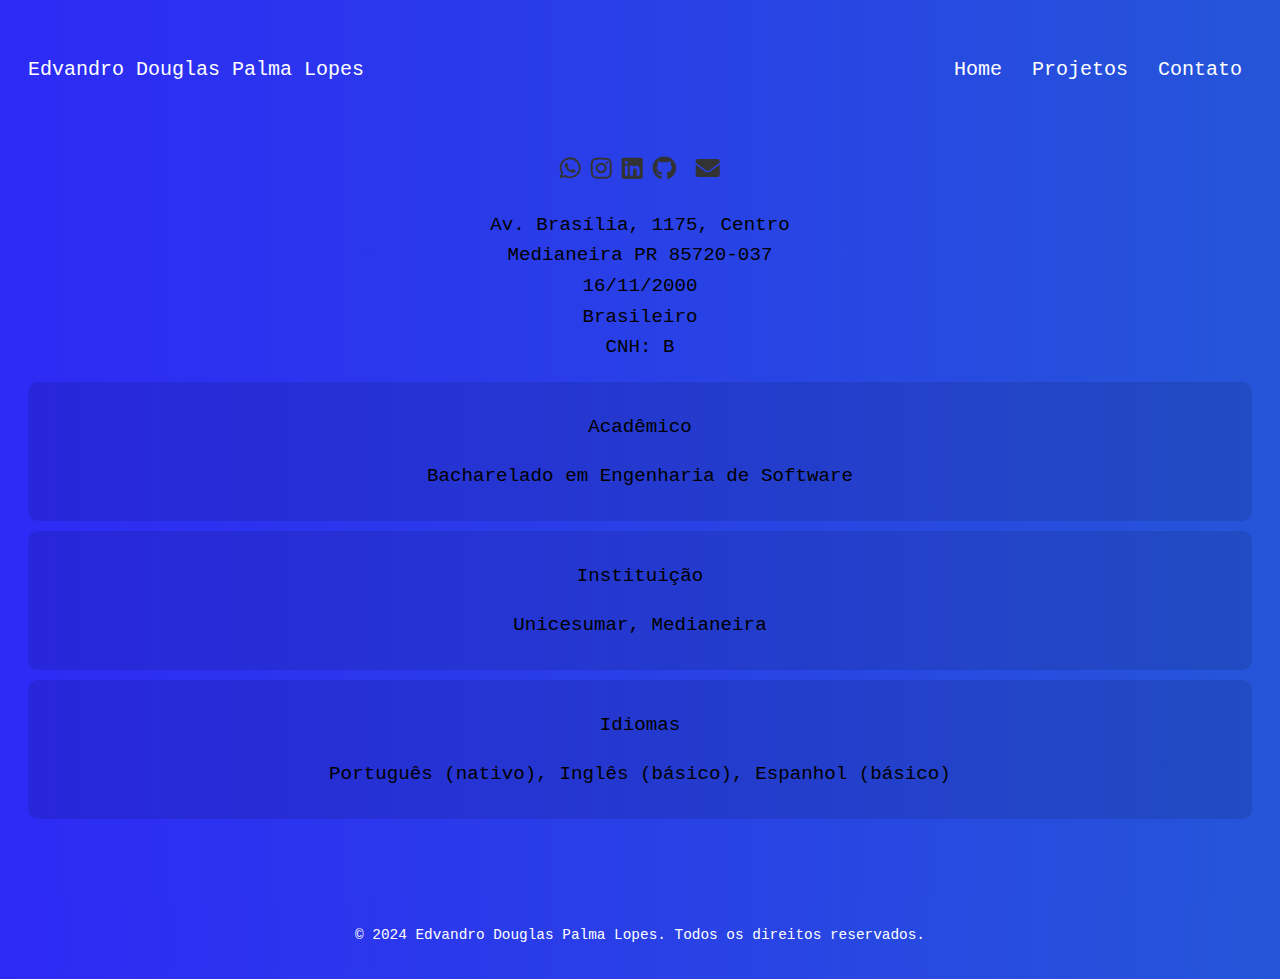
==== contato.html @ 4959bc3e "atualizar" ====
<!DOCTYPE html>
<html lang="pt-BR">
<head>
    <meta charset="UTF-8">
    <meta name="viewport" content="width=device-width, initial-scale=1.0">
    <title>Contato - Edvandro Douglas Palma Lopes</title>
    <link rel="stylesheet" href="css/styles.css">
    <script src="js/script.js"></script>
    <link rel="stylesheet" href="https://cdnjs.cloudflare.com/ajax/libs/font-awesome/5.15.4/css/all.min.css">
</head>
<body>
    <header>
        <h1>Edvandro Douglas Palma Lopes</h1>
        <div class="menu-toggle">
            <div class="hamburger"></div>
        </div>
        <nav>
            <ul>
                <li><a href="index.html">Home</a></li>
                <li><a href="projetos.html">Projetos</a></li>
                <li><a href="contato.html">Contato</a></li>
            </ul>
        </nav>
    </header>
    <div class="container">
        <section id="contato">
            <div class="contact-icons">
                <a href="https://api.whatsapp.com/send?phone=5545988000647" target="_blank" rel="noopener noreferrer"><i class="fab fa-whatsapp"></i></a>
                <a href="https://www.instagram.com/d.o.u.g.l.a.s.v.i.n.i/" target="_blank" rel="noopener noreferrer"><i class="fab fa-instagram"></i></a>
                <a href="https://www.linkedin.com/in/edvandro-douglas-6b5797223/" target="_blank" rel="noopener noreferrer"><i class="fab fa-linkedin"></i></a>
                <a href="https://github.com/douglasvinivini" target="_blank" rel="noopener noreferrer"><i class="fab fa-github"></i></a>
                <a href="https://www.workana.com/freelancer/edvandrodouglas" target="_blank" rel="noopener noreferrer"><i class="fab fa-workana"></i></a>
                <a href="mailto:contato.douglasvini@outlook.com" target="_blank" rel="noopener noreferrer"><i class="fas fa-envelope"></i></a>
            </div>
            <div class="contact-info">
                <p>
                    Av. Brasília, 1175, Centro<br>
                    Medianeira PR 85720-037<br>
                    16/11/2000<br>
                    Brasileiro<br>
                    CNH: B
                </p>
            </div>
            <div class="formation-info">
                <p>Acadêmico</p>
                <p>Bacharelado em Engenharia de Software</p>
            </div>
            <div class="formation-info">
                <p>Instituição</p>
                <p>Unicesumar, Medianeira</p>
            </div>
            <div class="language-info">
                <p>Idiomas</p>
                <p>Português (nativo), Inglês (básico), Espanhol (básico)</p>
            </div>
            <form>
                <!-- Formulário de contato aqui -->
            </form>
        </section>
    </div>
    <footer>
        <p>&copy; 2024 Edvandro Douglas Palma Lopes. Todos os direitos reservados.</p>
    </footer>
</body>
</html>
---- css/styles.css ----
/* Estilos gerais para todo o site */
body {
    font-family: 'Courier New', monospace; /* Fonte estilo programação */
    color: #000000; /* Fonte preta para o corpo do site */
    line-height: 1.6;
    display: flex;
    flex-direction: column;
    min-height: 100vh;
    overflow-y: scroll; /* Ativa a rolagem vertical */
    overflow-x: hidden; /* Esconde a rolagem horizontal */
    background: linear-gradient(270deg, #0dd883, #2d2af5);
    background-size: 400% 400%;
    animation: gradientAnimation 20s ease infinite;
}

/* Animação de gradiente */
@keyframes gradientAnimation {
    0% {
        background-position: 0% 50%;
    }
    50% {
        background-position: 100% 50%;
    }
    100% {
        background-position: 0% 50%;
    }
}

/* Estilos da barra de rolagem */
/* Webkit (Safari/Chrome) */
body::-webkit-scrollbar {
    width: 10px;
}

body::-webkit-scrollbar-track {
    background: #0dd883; /* Cor de fundo da barra de rolagem */
}

body::-webkit-scrollbar-thumb {
    background-color: #2d2af5; /* Cor do "thumb" (a parte deslizante) */
    border-radius: 5px;
    border: 2px solid #0dd883; /* Cor da borda */
}

/* Firefox */
body {
    scrollbar-width: thin;
    scrollbar-color: #2d2af5 #0dd883;
}

header {
    display: flex;
    justify-content: space-between;
    align-items: center;
    padding: 20px;
}

header h1 {
    margin: 0;
    color: #ffffff; /* Fonte branca para o nome */
    font-size: 20px; /* Tamanho da fonte igual ao dos botões */
    overflow: hidden; /* Garante que o texto seja cortado corretamente */
    white-space: nowrap; /* Impede a quebra de linha */
    animation: typing 3.5s steps(40, end);
    font-weight: normal; /* Remove o negrito */
}

/* Animação de digitação */
@keyframes typing {
    from {
        width: 0;
    }
    to {
        width: 100%;
    }
}

nav ul {
    display: flex;
    list-style-type: none;
    padding: 0;
    gap: 10px;
}

nav ul li {
    font-size: 20px;
    position: relative;
    padding: 10px;
    cursor: pointer; /* Adiciona cursor apontador */
}

nav ul li a {
    color: #ffffff; /* Fonte branca para os botões de navegação */
    text-decoration: none;
    display: block; /* Transforma o link em bloco para ocupar a largura do pai */
}

nav ul li::after {
    content: '';
    position: absolute;
    bottom: -5px;
    left: 0;
    width: 0;
    height: 2px;
    background-color: #000000;
    transition: width 0.3s ease;
}

nav ul li:hover::after {
    width: 100%;
}

.container {
    flex: 1; /* Faz o contêiner principal ocupar o espaço restante */
    padding: 20px;
}

footer {
    text-align: center;
    padding: 10px 0;
    background: linear-gradient(270deg, #0dd883, #2d2af5);
    color: #ffffff; /* Fonte branca para os direitos autorais */
    position: relative;
    bottom: 0;
    left: 0;
    width: 100%;
    background-size: 400% 400%;
    animation: gradientAnimation 20s ease infinite;
    font-size: 0.90em;
}

/* Estilos específicos para a página Home */
section#home {
    text-align: center;
    padding: 20px;
    font-size: 1.2em;
}

section#home h2,
section#home p {
    margin-bottom: 15px;
}

section#home h2 {
    font-size: 1.2em; /* Ajuste o tamanho do título "Bem-vindo" conforme necessário */
    font-weight: normal; /* Remove o negrito */
}

/* Estilos específicos para a página de Projetos */
section#projetos h2 {
    margin-bottom: 20px;
    font-size: 1.2em;
    font-weight: normal; /* Remove o negrito */
    text-align: center;
}

/* Estilos adicionais para a página de Contato */
.contact-icons {
    font-size: 24px;
    display: flex;
    justify-content: center;
    margin-bottom: 10px;
}

.contact-icons a {
    color: #333;
    margin-right: 10px;
}

.contact-icons a:hover {
    color: #0dd883;
}

.contact-icons a:last-child {
    margin-right: 0; /* Remove a margem direita do último ícone */
}

.formation-info,
.language-info {
    background-color: rgba(0, 0, 0, 0.1);
    padding: 10px;
    border-radius: 10px;
    margin-bottom: 10px;
    transition: background-color 0.3s ease, color 0.3s ease; /* Adiciona transição para cor do texto */
    text-align: center; /* Centraliza o texto */
    color: #000000; /* Cor do texto inicial */
}

.formation-info:hover,
.language-info:hover {
    background-color: #ffffff; /* Fundo branco ao passar o mouse ou tocar */
    color: #000000; /* Cor do texto ao passar o mouse ou tocar */
}

#contato {
    margin-bottom: 60px;
    text-align: center; /* Centraliza todo o conteúdo dentro do elemento com id="contato" */
    font-size: 1.2em;
}

/* Estilos para telas menores (responsivo) */
@media only screen and (max-width: 768px) {
    header {
        flex-direction: column;
        align-items: flex-start;
    }

    header h1 {
        font-size: 16px;
        margin-bottom: 10px;
    }

    nav {
        text-align: center; /* Centraliza os links na horizontal */
        margin-top: 10px; /* Espaçamento acima dos links */
        align-items: center;
    }

    nav ul {
        display: flex;
        justify-content: center; /* Centraliza os itens na horizontal */
        gap: 10px;
    }

    nav ul li {
        padding: 8px 10px; /* Adiciona um espaçamento interno */
    }

    nav ul li::after {
        display: none; /* Remove a linha sob o link */
    }

    .contact-icons {
        flex-direction: horizontal;
        align-items: center;
    }

    .formation-info,
    .language-info {
        background-color: rgba(0, 0, 0, 0.1);
        padding: 10px;
        border-radius: 10px;
        margin-bottom: 10px;
        transition: background-color 0.3s ease, color 0.3s ease; /* Adiciona transição para cor do texto */
        text-align: center; /* Centraliza o texto */
        color: #000000; /* Cor do texto inicial */
    }

    .formation-info:hover,
    .language-info:hover {
        background-color: #ffffff; /* Fundo branco ao passar o mouse ou tocar */
        color: #000000; /* Cor do texto ao passar o mouse ou tocar */
    }
}

/* Estilos para telas muito pequenas (celulares) */
@media only screen and (max-width: 480px) {
    nav ul li {
        font-size: 15px;
    }

    .contact-icons {
        font-size: 20px;
    }
}

/* Estilos para o ícone do menu hambúrguer */
.menu-toggle {
    display: none; /* Inicia oculto em telas maiores */
    cursor: pointer;
    padding: 10px;
}

.hamburger {
    width: 30px;
    height: 3px;
    background-color: #ffffff;
    margin: 6px 0;
    transition: transform 0.3s ease-in-out;
}

/* Estilos para mostrar o menu em telas menores */
@media only screen and (max-width: 768px) {
    .menu-toggle {
        display: flex;
        align-items: center;
    }

    nav {
        display: none;
        position: absolute;
        top: 60px;
        left: 0;
        width: 100%;
        background-color: #2d2af5;
        padding: 20px;
        box-sizing: border-box;
    }

    nav.active {
        display: block;
    }

    .hamburger.active {
        transform: rotate(90deg);
    }

    nav ul {
        display: flex;
        flex-direction: column;
        gap: 20px;
    }

    nav ul li {
        font-size: 18px;
    }
}
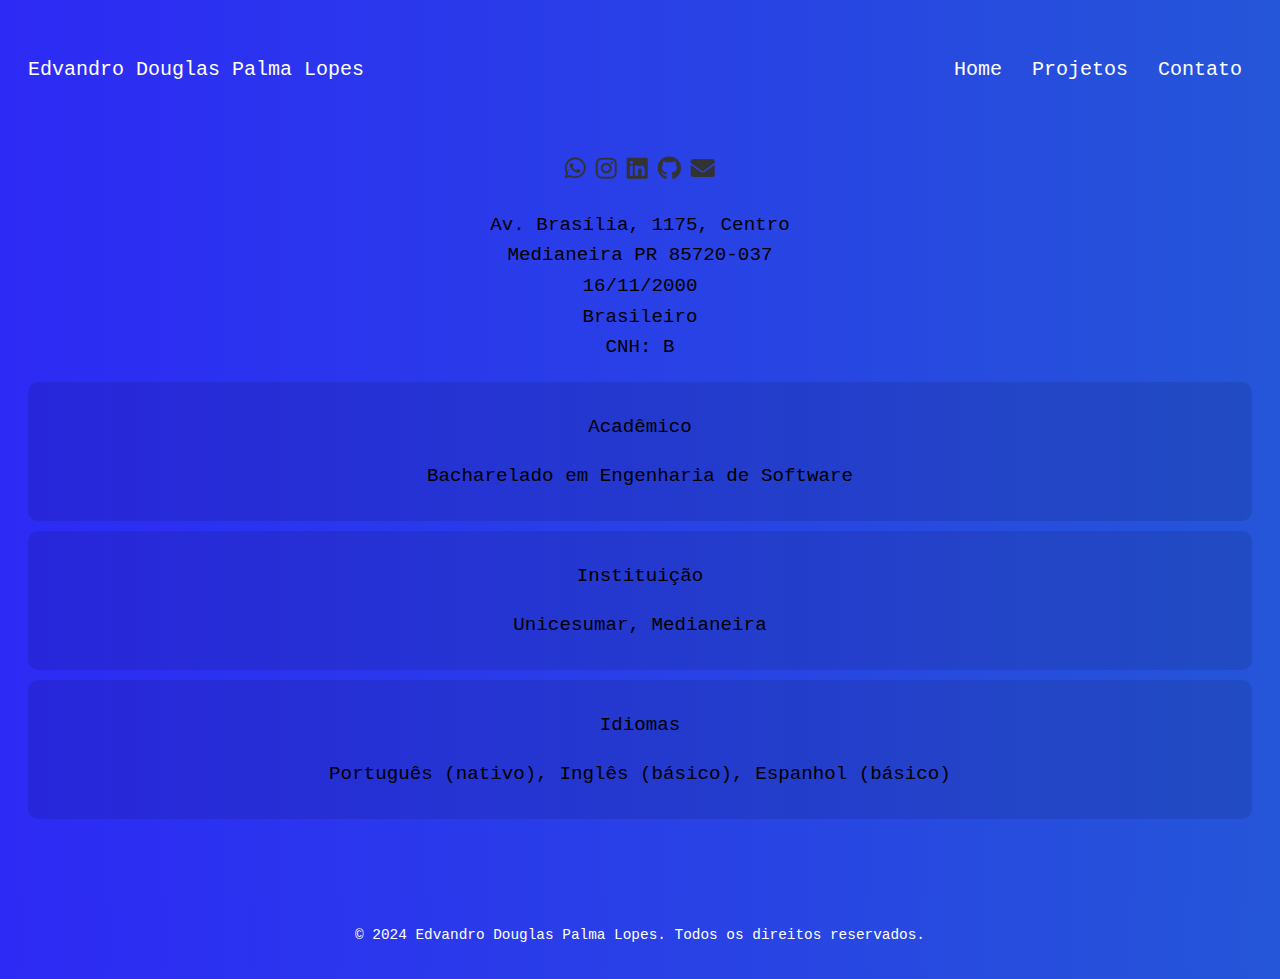
==== commit 10cdd2e8: "atualizar" ====
--- a/contato.html
+++ b/contato.html
@@ -29,7 +29,6 @@
                 <a href="https://www.instagram.com/d.o.u.g.l.a.s.v.i.n.i/" target="_blank" rel="noopener noreferrer"><i class="fab fa-instagram"></i></a>
                 <a href="https://www.linkedin.com/in/edvandro-douglas-6b5797223/" target="_blank" rel="noopener noreferrer"><i class="fab fa-linkedin"></i></a>
                 <a href="https://github.com/douglasvinivini" target="_blank" rel="noopener noreferrer"><i class="fab fa-github"></i></a>
-                <a href="https://www.workana.com/freelancer/edvandrodouglas" target="_blank" rel="noopener noreferrer"><i class="fab fa-workana"></i></a>
                 <a href="mailto:contato.douglasvini@outlook.com" target="_blank" rel="noopener noreferrer"><i class="fas fa-envelope"></i></a>
             </div>
             <div class="contact-info">
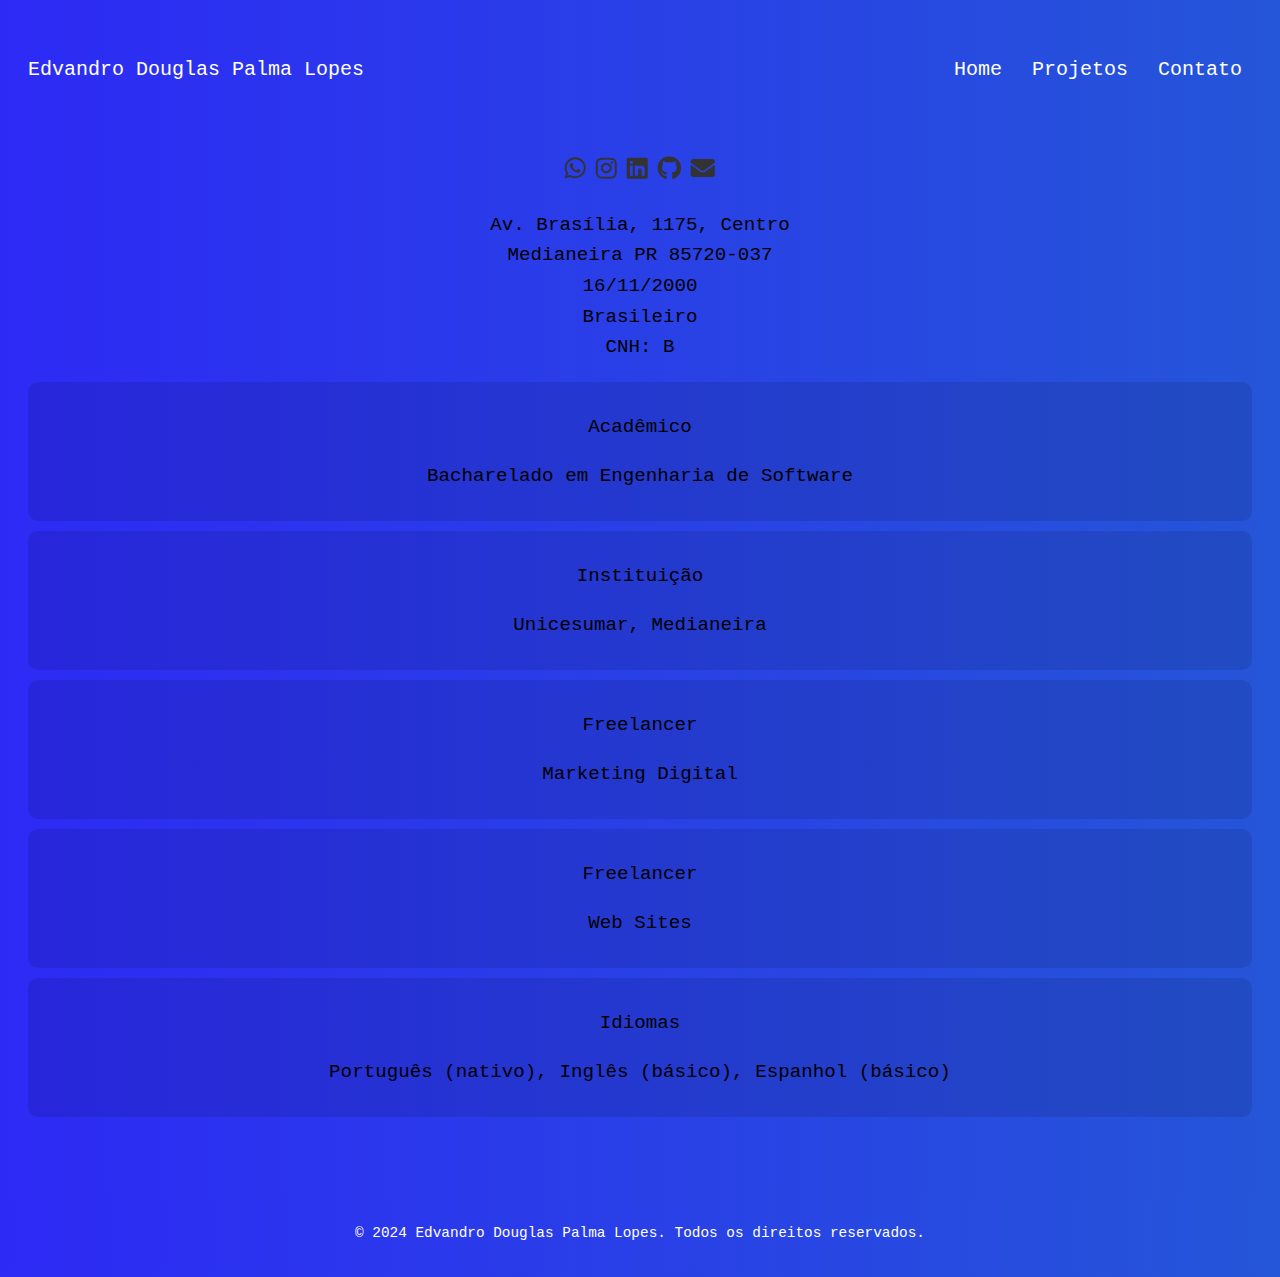
==== commit 4bd2867a: "atualizar" ====
--- a/contato.html
+++ b/contato.html
@@ -48,6 +48,14 @@
                 <p>Instituição</p>
                 <p>Unicesumar, Medianeira</p>
             </div>
+            <div class="formation-info">
+                <p>Freelancer</p>
+                <p>Marketing Digital</p>
+            </div>
+            <div class="formation-info">
+                <p>Freelancer</p>
+                <p>Web Sites</p>
+            </div>
             <div class="language-info">
                 <p>Idiomas</p>
                 <p>Português (nativo), Inglês (básico), Espanhol (básico)</p>
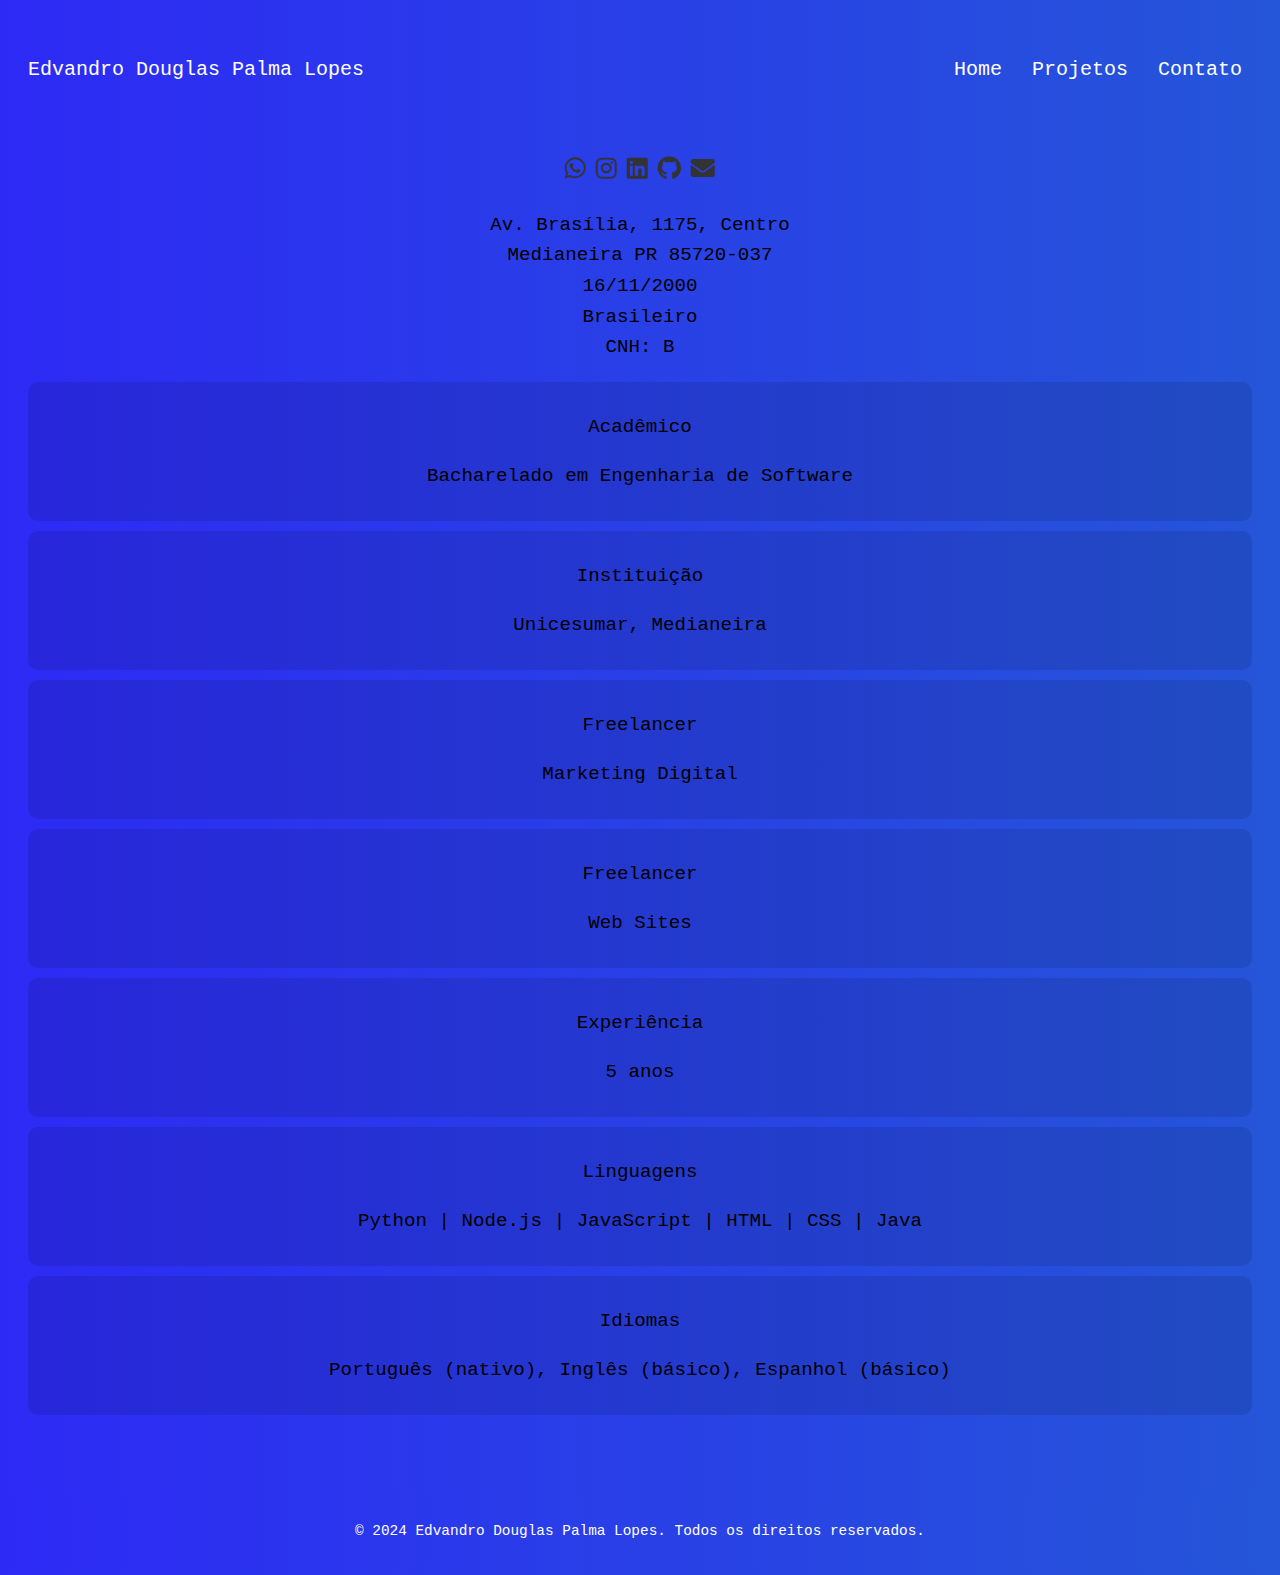
==== commit 33a091f5: "atualizar" ====
--- a/contato.html
+++ b/contato.html
@@ -56,6 +56,14 @@
                 <p>Freelancer</p>
                 <p>Web Sites</p>
             </div>
+            <div class="formation-info">
+                <p>Experiência</p>
+                <p>5 anos</p>
+            </div>
+            <div class="formation-info">
+                <p>Linguagens</p>
+                <p>Python | Node.js | JavaScript | HTML | CSS | Java</p>
+            </div>
             <div class="language-info">
                 <p>Idiomas</p>
                 <p>Português (nativo), Inglês (básico), Espanhol (básico)</p>
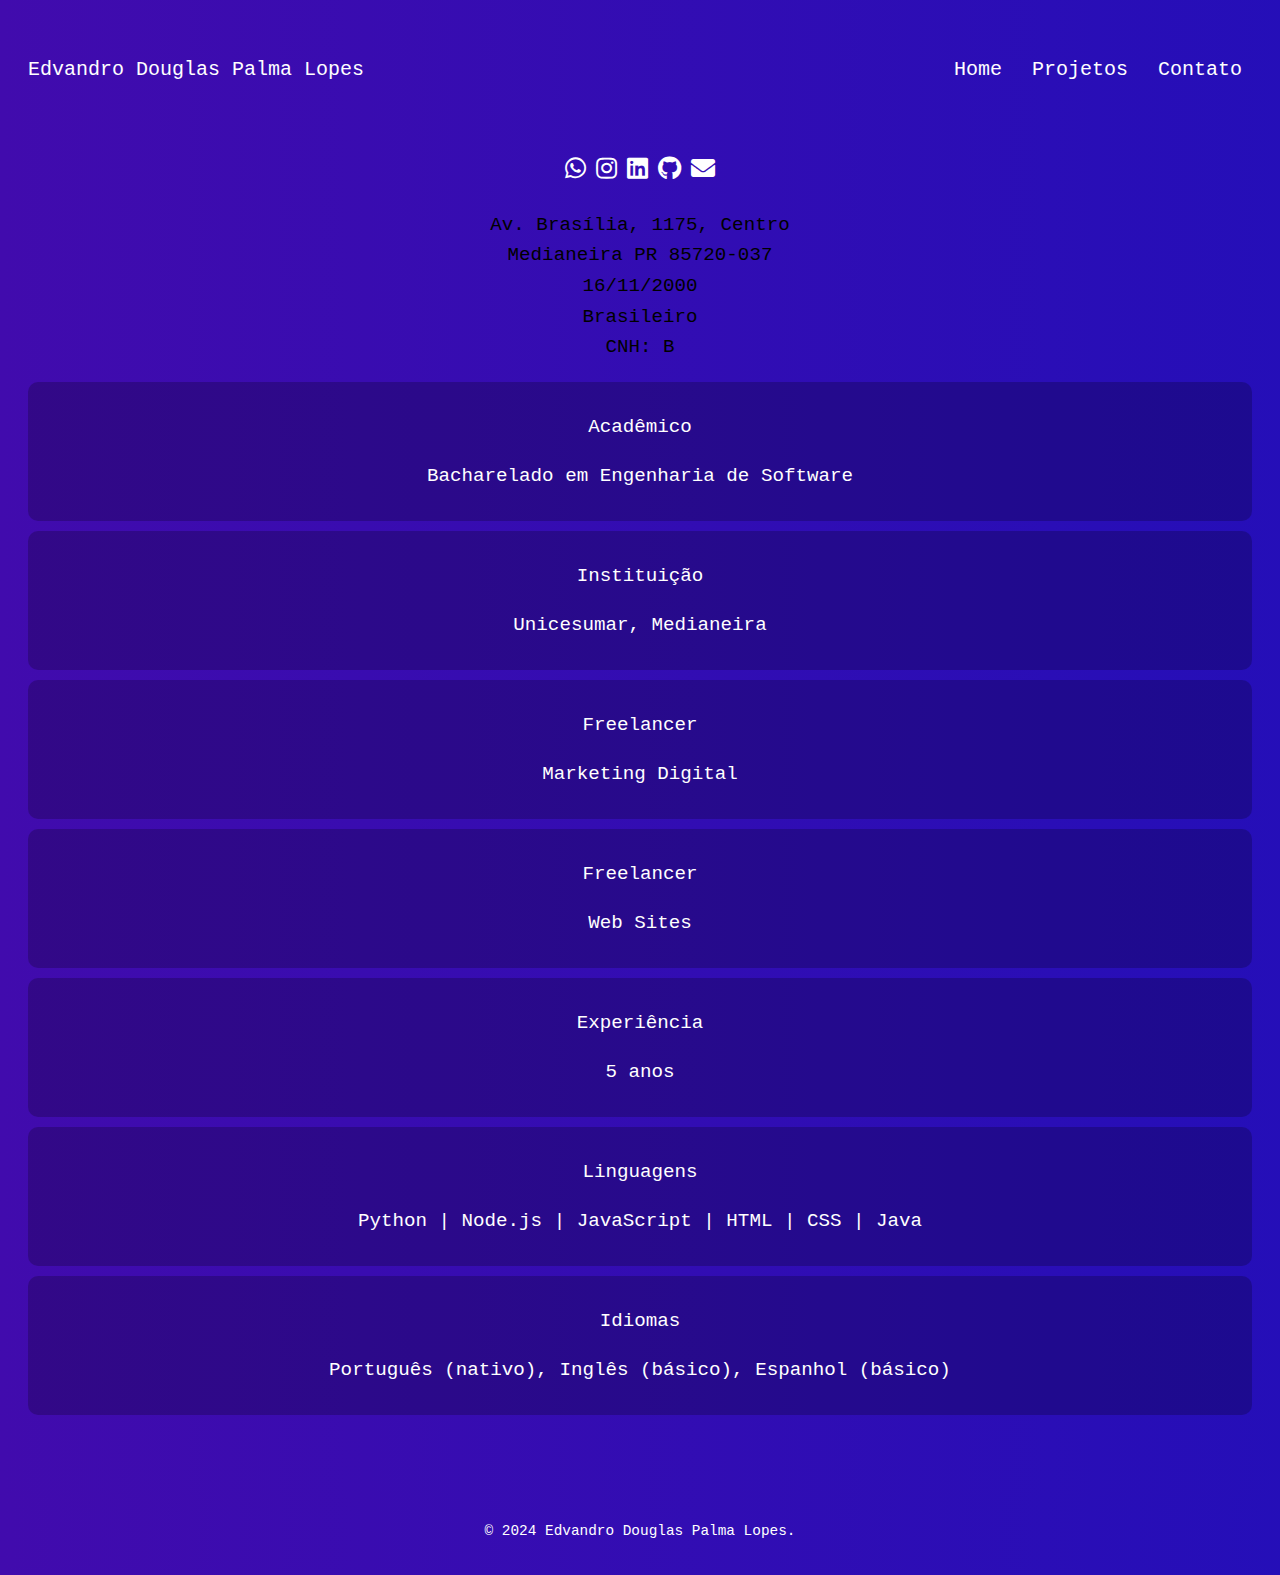
==== commit c450a460: "atualizar" ====
--- a/contato.html
+++ b/contato.html
@@ -12,6 +12,8 @@
     <header>
         <h1>Edvandro Douglas Palma Lopes</h1>
         <div class="menu-toggle">
+            <div class="hamburger"></div>
+            <div class="hamburger"></div>
             <div class="hamburger"></div>
         </div>
         <nav>
@@ -74,7 +76,7 @@
         </section>
     </div>
     <footer>
-        <p>&copy; 2024 Edvandro Douglas Palma Lopes. Todos os direitos reservados.</p>
+        <p>&copy; 2024 Edvandro Douglas Palma Lopes.</p>
     </footer>
 </body>
 </html>
--- a/css/styles.css
+++ b/css/styles.css
@@ -1,3 +1,5 @@
+/* styles.css */
+
 /* Estilos gerais para todo o site */
 body {
     font-family: 'Courier New', monospace; /* Fonte estilo programação */
@@ -8,7 +10,7 @@
     min-height: 100vh;
     overflow-y: scroll; /* Ativa a rolagem vertical */
     overflow-x: hidden; /* Esconde a rolagem horizontal */
-    background: linear-gradient(270deg, #0dd883, #2d2af5);
+    background: linear-gradient(270deg, #0a6be2, #0912c3, #410bad);
     background-size: 400% 400%;
     animation: gradientAnimation 20s ease infinite;
 }
@@ -118,7 +120,7 @@
 footer {
     text-align: center;
     padding: 10px 0;
-    background: linear-gradient(270deg, #0dd883, #2d2af5);
+    background: linear-gradient(270deg, #0a6be2, #0912c3, #410bad);
     color: #ffffff; /* Fonte branca para os direitos autorais */
     position: relative;
     bottom: 0;
@@ -147,12 +149,64 @@
 }
 
 /* Estilos específicos para a página de Projetos */
-section#projetos h2 {
-    margin-bottom: 20px;
-    font-size: 1.2em;
-    font-weight: normal; /* Remove o negrito */
+section#projetos {
+    margin: 0 auto; /* Centraliza o conteúdo horizontalmente */
+    max-width: 1000px; /* Define a largura máxima do conteúdo */
+    text-align: center; /* Alinha o texto ao centro */
+}
+
+.project-box {
+    display: grid; /* Usa grid layout */
+    grid-template-columns: repeat(auto-fit, minmax(300px, 1fr)); /* Ajusta a largura mínima e máxima das colunas */
+    gap: 30px; /* Espaçamento entre as caixas de projeto */
+    margin-top: 10px;
+}
+
+.projeto {
+    background-color: rgba(36, 34, 34, 0.27);
+    padding: 10px;
+    border-radius: 10px;
     text-align: center;
-}
+    box-shadow: 0 4px 8px rgba(157, 153, 239, 0.344);
+    transition: background-color 0.3s ease; /* Transição suave para a cor de fundo */
+    margin: 15px; /* Adiciona espaçamento ao redor de cada projeto */
+    color: #ffffff; /* Define a cor da fonte como branca */
+}
+
+/* Efeito de hover para mouse */
+.projeto:hover,
+@media (hover: hover) and (pointer: fine) {
+    .projeto:hover {
+        background-color: rgba(43, 14, 235, 0.5); /* Torna o fundo mais branco ao passar o mouse */
+    }
+}
+
+/* Efeito de toque para dispositivos de toque */
+@media (hover: none) and (pointer: coarse) {
+    .projeto:active {
+        background-color: rgba(43, 14, 235, 0.5); /* Torna o fundo mais branco ao tocar no dispositivo */
+    }
+}
+
+.projeto img {
+    width: 40%; /* Ajusta a largura da imagem */
+    border-radius: 10px;
+    margin-bottom: 10px;
+}
+
+.projeto p {
+    font-size: 16px;
+    line-height: 1.4;
+}
+
+/* Estilos adicionais para telas menores */
+@media only screen and (max-width: 768px) {
+    .project-box {
+        grid-template-columns: repeat(auto-fit, minmax(200px, 1fr)); /* Ajusta para telas menores */
+        gap: 20px; /* Reduz o espaçamento */
+    }
+}
+
 
 /* Estilos adicionais para a página de Contato */
 .contact-icons {
@@ -163,7 +217,7 @@
 }
 
 .contact-icons a {
-    color: #333;
+    color: #ffffff;
     margin-right: 10px;
 }
 
@@ -177,21 +231,27 @@
 
 .formation-info,
 .language-info {
-    background-color: rgba(0, 0, 0, 0.1);
+    background-color: rgba(0, 0, 0, 0.215);
     padding: 10px;
     border-radius: 10px;
     margin-bottom: 10px;
     transition: background-color 0.3s ease, color 0.3s ease; /* Adiciona transição para cor do texto */
     text-align: center; /* Centraliza o texto */
-    color: #000000; /* Cor do texto inicial */
+    color: #ffffff; /* Cor do texto inicial */
 }
 
 .formation-info:hover,
 .language-info:hover {
-    background-color: #ffffff; /* Fundo branco ao passar o mouse ou tocar */
+    background-color: #ffffffc3; /* Fundo branco ao passar o mouse ou tocar */
     color: #000000; /* Cor do texto ao passar o mouse ou tocar */
 }
 
+/* Efeito de hover para dispositivos digitais */
+@media (hover: hover), (pointer: fine) {
+    .projeto:hover {
+        background-color: rgba(157, 142, 237, 0.627); /* Torna o fundo mais branco ao passar o mouse ou o dedo */
+    }
+}
 #contato {
     margin-bottom: 60px;
     text-align: center; /* Centraliza todo o conteúdo dentro do elemento com id="contato" */
@@ -269,13 +329,16 @@
     display: none; /* Inicia oculto em telas maiores */
     cursor: pointer;
     padding: 10px;
+    position: absolute; /* Posiciona o ícone do menu no canto direito */
+    right: 10px; /* Define a distância do lado direito */
+    top: 15px; /* Define a distância do topo */
 }
 
 .hamburger {
     width: 30px;
     height: 3px;
     background-color: #ffffff;
-    margin: 6px 0;
+    margin: 4px 0; /* Reduz a margem vertical para aproximar os travessões */
     transition: transform 0.3s ease-in-out;
 }
 
@@ -284,6 +347,7 @@
     .menu-toggle {
         display: flex;
         align-items: center;
+        flex-direction: column; /* Garante que os travessões fiquem um embaixo do outro */
     }
 
     nav {
@@ -292,7 +356,7 @@
         top: 60px;
         left: 0;
         width: 100%;
-        background-color: #2d2af5;
+        background-color: #2d2af5d2;
         padding: 20px;
         box-sizing: border-box;
     }
@@ -314,4 +378,4 @@
     nav ul li {
         font-size: 18px;
     }
-}+}
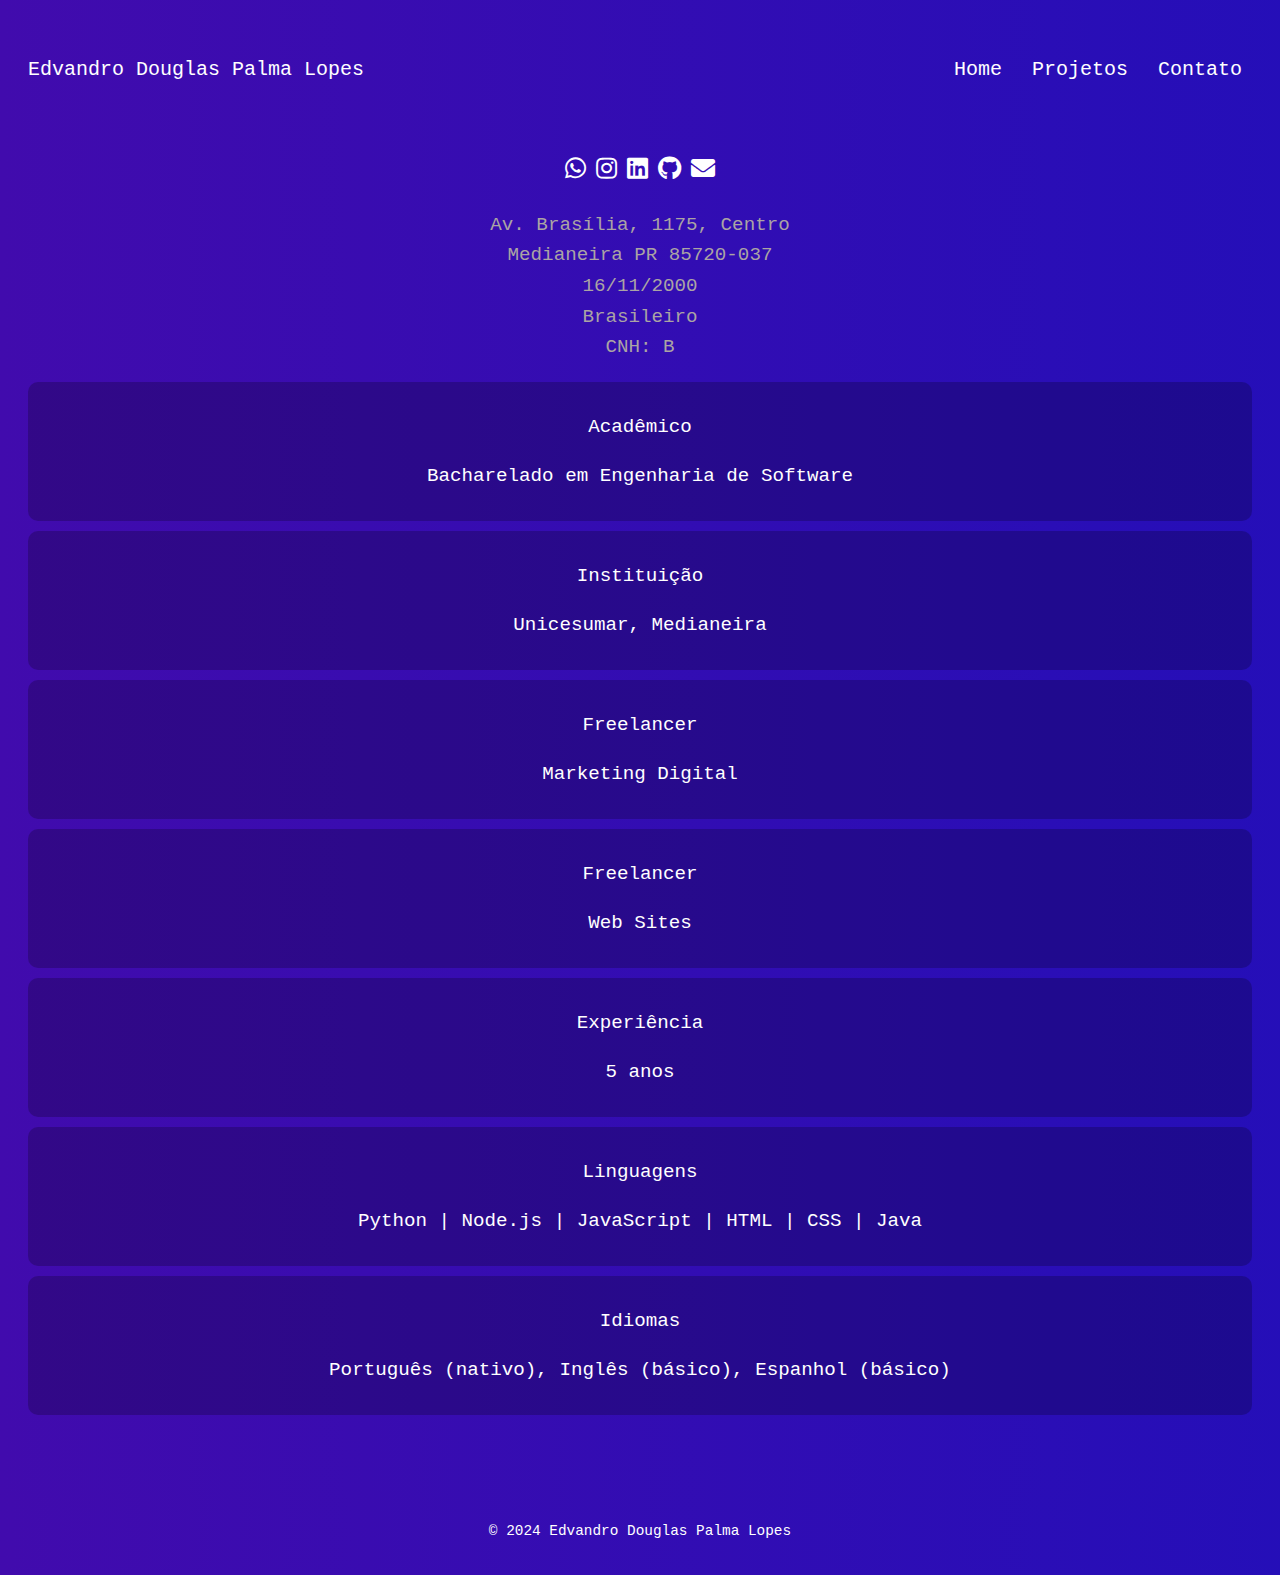
==== commit 25b188c3: "atualizar" ====
--- a/contato.html
+++ b/contato.html
@@ -76,7 +76,7 @@
         </section>
     </div>
     <footer>
-        <p>&copy; 2024 Edvandro Douglas Palma Lopes.</p>
+        <p>&copy; 2024 Edvandro Douglas Palma Lopes</p>
     </footer>
 </body>
 </html>
--- a/css/styles.css
+++ b/css/styles.css
@@ -214,6 +214,7 @@
     display: flex;
     justify-content: center;
     margin-bottom: 10px;
+    color: #ffffff;
 }
 
 .contact-icons a {
@@ -249,13 +250,14 @@
 /* Efeito de hover para dispositivos digitais */
 @media (hover: hover), (pointer: fine) {
     .projeto:hover {
-        background-color: rgba(157, 142, 237, 0.627); /* Torna o fundo mais branco ao passar o mouse ou o dedo */
+        background-color: rgba(41, 12, 209, 0.627); /* Torna o fundo mais branco ao passar o mouse ou o dedo */
     }
 }
 #contato {
     margin-bottom: 60px;
     text-align: center; /* Centraliza todo o conteúdo dentro do elemento com id="contato" */
     font-size: 1.2em;
+    color: #aba4a4;
 }
 
 /* Estilos para telas menores (responsivo) */
@@ -303,7 +305,7 @@
         margin-bottom: 10px;
         transition: background-color 0.3s ease, color 0.3s ease; /* Adiciona transição para cor do texto */
         text-align: center; /* Centraliza o texto */
-        color: #000000; /* Cor do texto inicial */
+        color: #ffffff; /* Cor do texto inicial */
     }
 
     .formation-info:hover,
